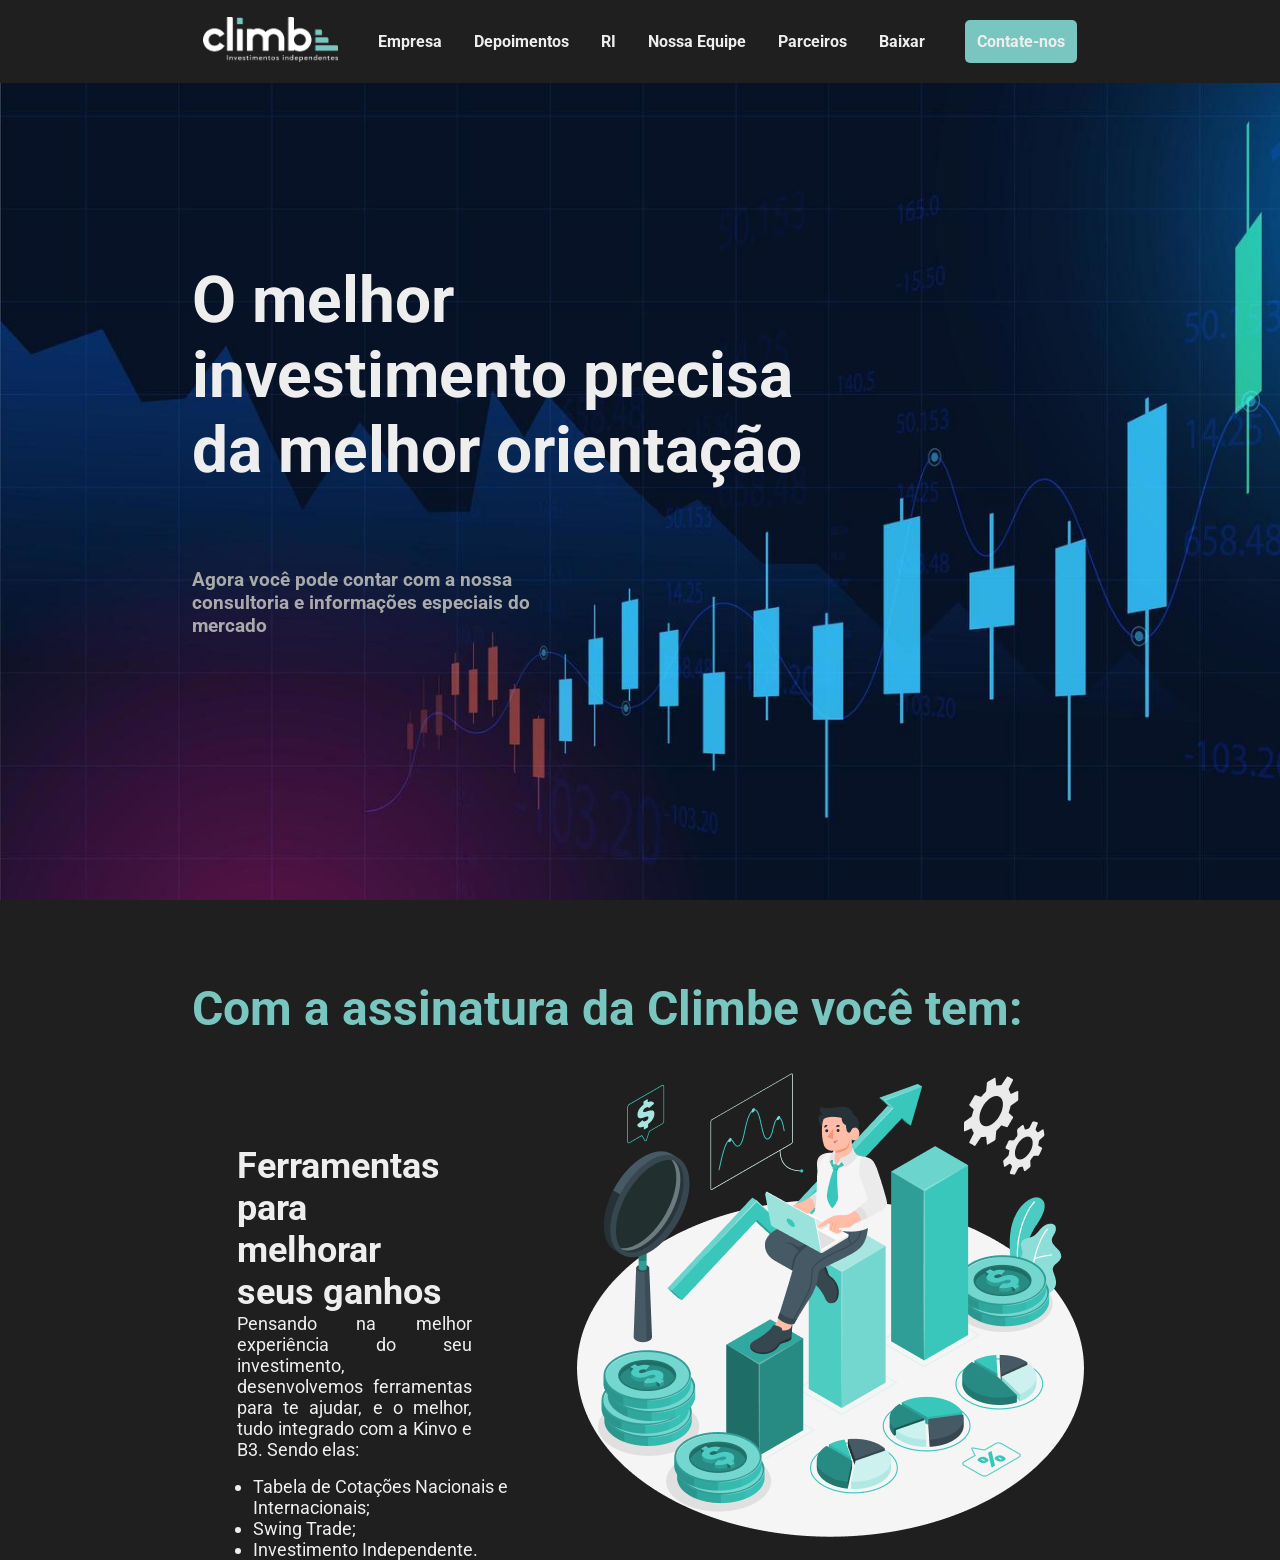
==== HTML/index.html @ fa35763b "Iniciado o projeto Climbe" ====
<!DOCTYPE html>
<html lang="pt-br">
<head>
  <meta charset="UTF-8">
  <meta name="viewport" content="width=device-width, initial-scale=1.0">
  <title>Climbe Investimentos</title>
  <link rel="stylesheet" href="../CSS/style.css">
  <link rel="shortcut icon" href="../Imagens/favicon/Captura de tela 2024-11-14 145228.png" type="image/x-icon">
</head>
<body>
  <header>

    <section>

      <div class="secaoHeader">
        <img src="../Imagens/logoClimbe.png" alt="logoClimbe" height="auto" width="135rem">
      </div>

      <nav class="secaoHeader">
        <ul>
          <!-- <li>Assinar</li> -->
          <li>Empresa</li>
          <li>Depoimentos</li>
          <li>RI</li>
          <li>Nossa Equipe</li>
          <li>Parceiros</li>
          <li>Baixar</li>
        </ul>
      </nav>

      <div class="secaoHeader">
        <button id="contateNos">Contate-nos</button>
      </div>

    </section>

  </header>

  <!-- Imagem grande da frente do Site -->
  <section id="informativo">
    <h1>O melhor investimento precisa da melhor orientação</h1>
    <h3>Agora você pode contar com a nossa consultoria e informações especiais do mercado</h3>
  </section>

  <main>
    <h1 style="margin-left: 15%;">Com a assinatura da Climbe você tem:</h1>
    <section class="imagemDireita">
      <div class="texto">
        <h1>Ferramentas para melhorar seus ganhos</h1>
        <p>Pensando na melhor experiência do seu investimento, desenvolvemos ferramentas para te ajudar, e o melhor, tudo integrado com a Kinvo e B3. Sendo elas:</p>
        <ul>
          <li>Tabela de Cotações Nacionais e Internacionais;</li>
          <li>Swing Trade;</li>
          <li>Investimento Independente.</li>
        </ul>
      </div>
      <div class="imagemApoio">
        <img src="../Imagens/imagensApoio/assinatura1.png" alt="imagemDeApoio">
      </div>
    </section>
  </main>

</body>
</html>
---- CSS/style.css ----
@import url('https://fonts.googleapis.com/css2?family=Poppins:ital,wght@0,100;0,200;0,300;0,400;0,500;0,600;0,700;0,800;0,900;1,100;1,200;1,300;1,400;1,500;1,600;1,700;1,800;1,900&family=Roboto:ital,wght@0,100;0,300;0,400;0,500;0,700;0,900;1,100;1,300;1,400;1,500;1,700;1,900&display=swap');

:root {
  --cor-principal: #79c6c0;
  --cor-fundo: #1f1f1f;
}

* {
  margin: 0;
  padding: 0;
  box-sizing: border-box;
  font-family: "Roboto", serif;
}

header {
  background-color: var(--cor-fundo);
  padding: 1rem;
  position: fixed;
  width: 100%;
  
}

header section {
  display: flex;
  flex-direction: row;
  justify-content: space-between;
  align-items: center;
  margin-left: 15%;
  margin-right: 15%;
}

.secaoHeader ul {
  display: flex;
  flex-direction: row;
  color: #eee;
}

.secaoHeader ul li {
  display: flex;
  margin: 1rem;
  text-decoration: none;
  font-weight: bold;
  cursor: pointer;
  transition: .3s ease;
}

.secaoHeader ul li:hover {
  color: var(--cor-principal);
}

.secaoHeader button {
  padding: .75rem;
  background-color: var(--cor-principal);
  color: #eee;
  font-weight: bold;
  border: none;
  border-radius: 5px;
  font-size: 1rem;
  transition: .3s;
  cursor: pointer;
}

.secaoHeader button:hover {
  opacity: 0.8;
}

#informativo {
  display: flex;
  align-items: justify;
  justify-content: center;
  flex-direction: column;
  height: 100vh;
  background-size: cover;
  background-image: url('../Imagens/1925614-grafico-grafico-de-mercado-de-acoes-investimento-em-fundo-azul-vetor.jpg');
  
}

#informativo h1,
#informativo h3 {
  margin-left: 15%;
}

#informativo h1 {
  color: #eee;
  font-size: 4rem;
  width: 50%;
  padding-bottom: 5rem;
}

#informativo h3 {
  color: #aaa;
  font-size: 1.20rem;
  width: 30%;
}

main {
  background-color: var(--cor-fundo);
}

main h1 {
  padding-top: 5rem;
  /* padding-bottom: 3.5rem; */
  font-size: 48px;
  color: var(--cor-principal);
}

.imagemDireita {
  display: flex;
  margin-left: 15%;
  margin-right: 15%;
  
}

.imagemDireita .texto h1 {
  font-size: 36px;
  color: #eee;
  text-align: justify;
  width: 65%;
}

.texto p {
  color: #eee;
  text-align: justify;
  width: 70%;
  font-size: 18px;
}

.texto ul {
  margin-top: 1rem;
  margin-left: 1rem;
}

.texto ul li {
  color: #eee;
  font-size: 18px;
}

.texto {
  margin-left: 5%;
  margin-top: 1.75rem;
}
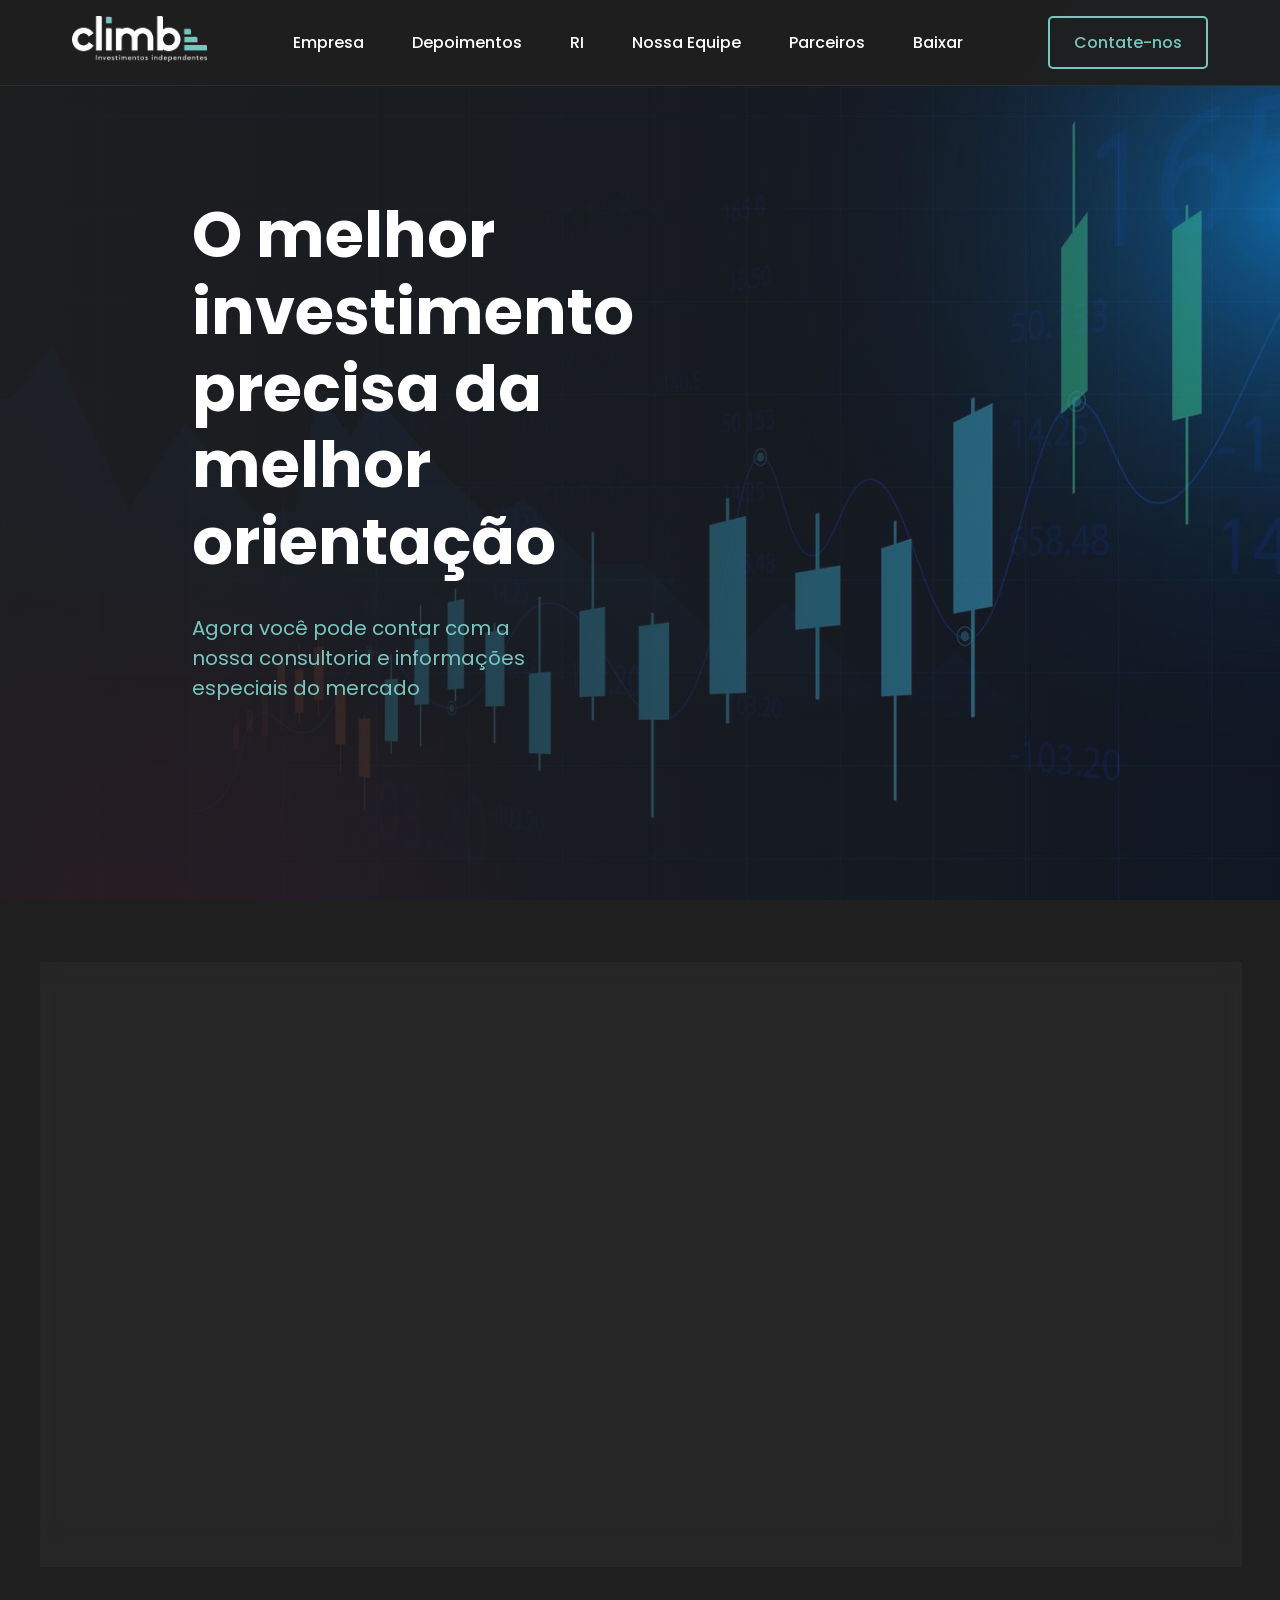
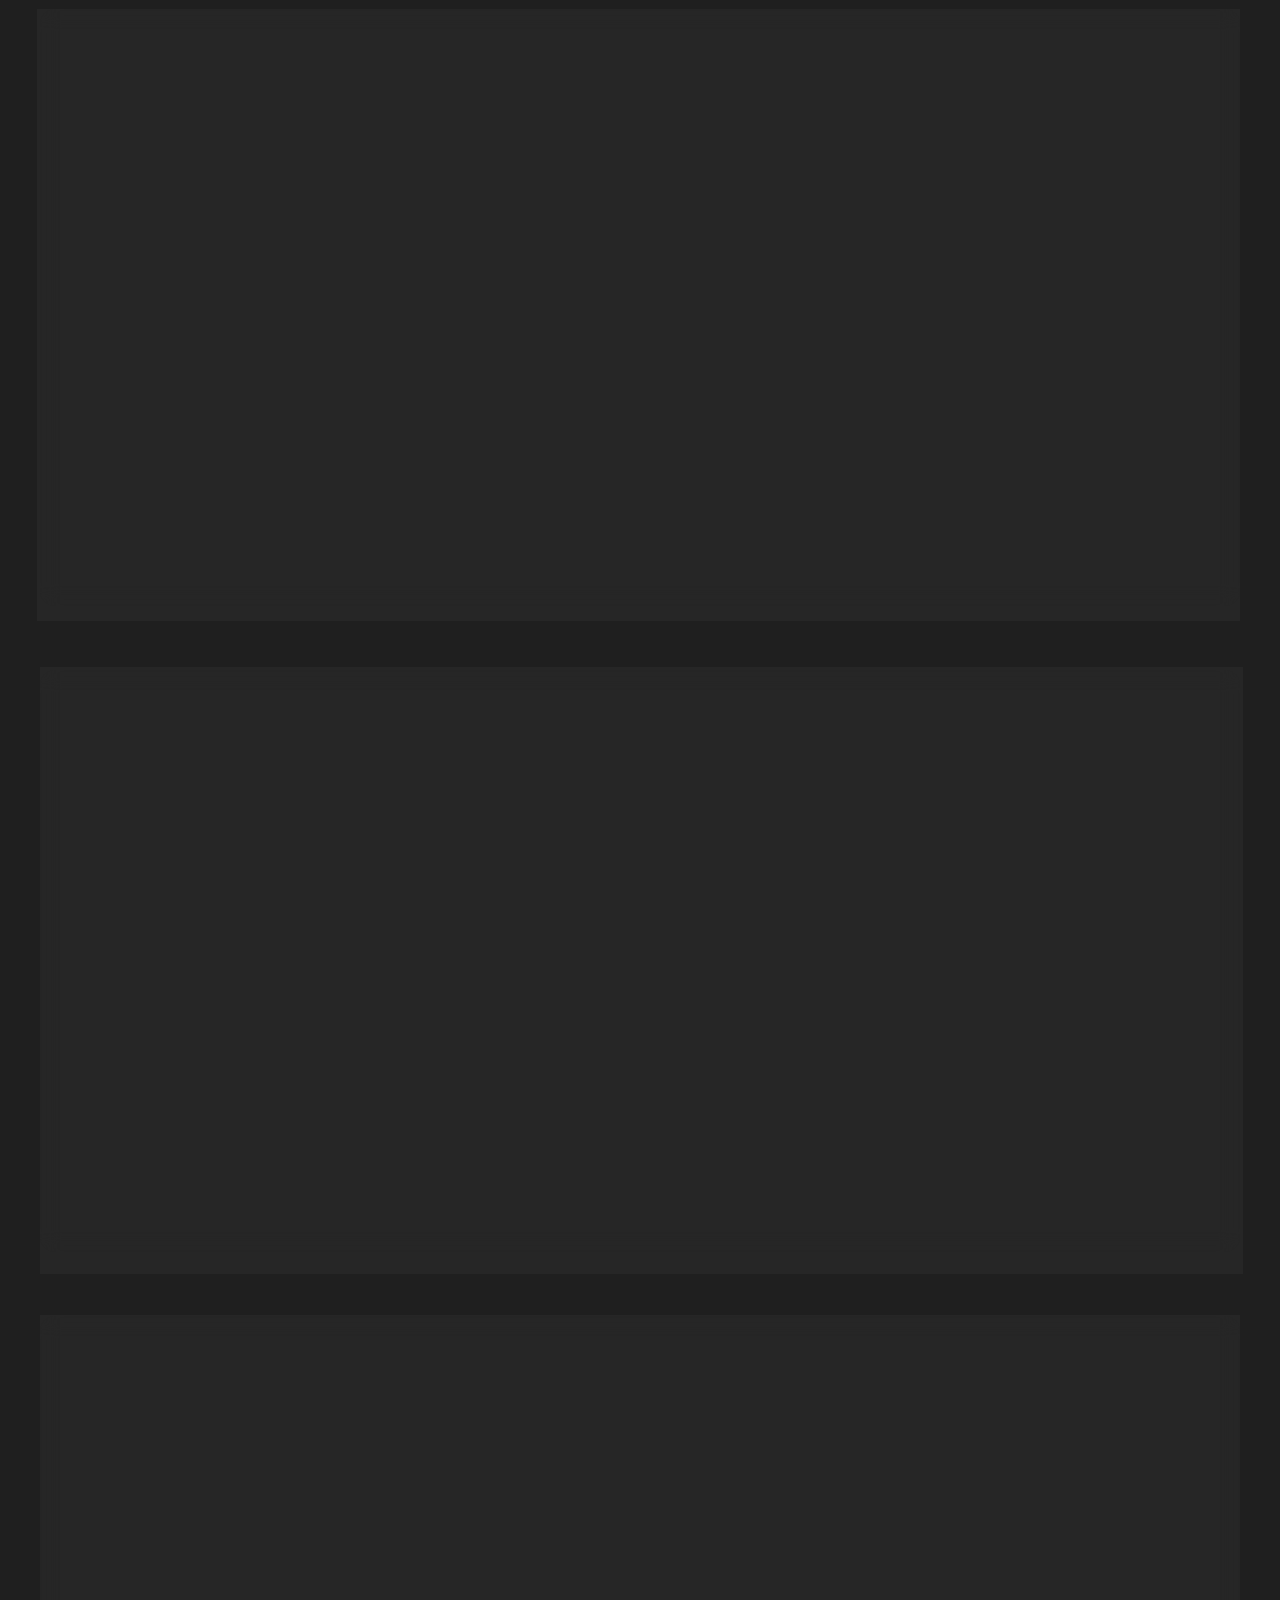
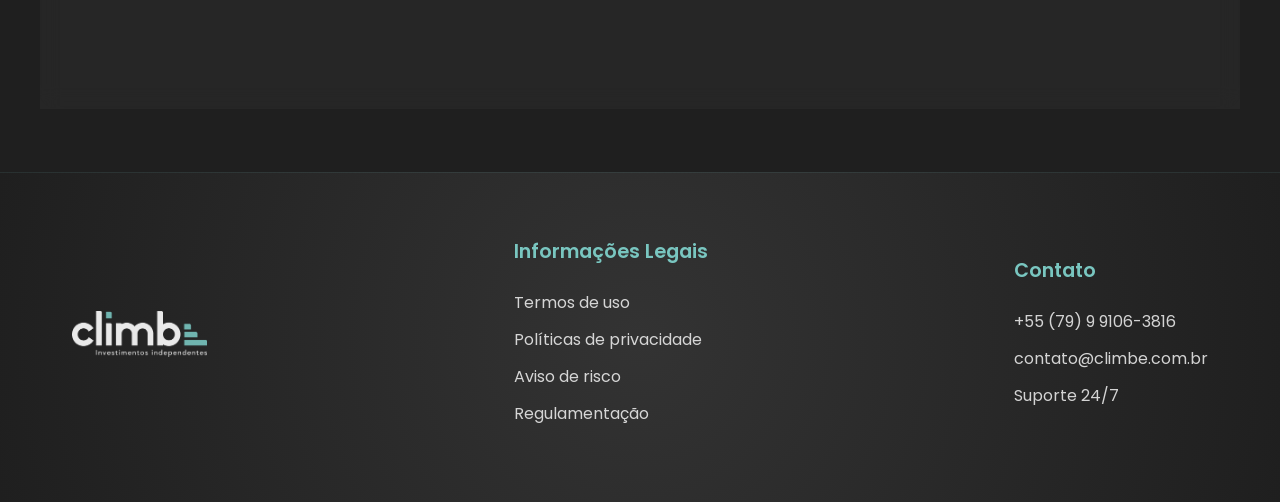
==== commit eacf2642: "Finalizado a página principal do site da Climbe" ====
--- a/HTML/index.html
+++ b/HTML/index.html
@@ -6,19 +6,17 @@
   <title>Climbe Investimentos</title>
   <link rel="stylesheet" href="../CSS/style.css">
   <link rel="shortcut icon" href="../Imagens/favicon/Captura de tela 2024-11-14 145228.png" type="image/x-icon">
+  <script src="../JavaScript/script.js" defer></script>
 </head>
 <body>
   <header>
-
-    <section>
-
+    <section id="sectionHeaderFooter">
       <div class="secaoHeader">
-        <img src="../Imagens/logoClimbe.png" alt="logoClimbe" height="auto" width="135rem">
+        <img src="../Imagens/logoClimbe.png" alt="logoClimbe" height="auto" width="135">
       </div>
 
       <nav class="secaoHeader">
         <ul>
-          <!-- <li>Assinar</li> -->
           <li>Empresa</li>
           <li>Depoimentos</li>
           <li>RI</li>
@@ -31,34 +29,134 @@
       <div class="secaoHeader">
         <button id="contateNos">Contate-nos</button>
       </div>
-
     </section>
-
   </header>
 
-  <!-- Imagem grande da frente do Site -->
   <section id="informativo">
     <h1>O melhor investimento precisa da melhor orientação</h1>
     <h3>Agora você pode contar com a nossa consultoria e informações especiais do mercado</h3>
   </section>
 
   <main>
-    <h1 style="margin-left: 15%;">Com a assinatura da Climbe você tem:</h1>
     <section class="imagemDireita">
       <div class="texto">
         <h1>Ferramentas para melhorar seus ganhos</h1>
         <p>Pensando na melhor experiência do seu investimento, desenvolvemos ferramentas para te ajudar, e o melhor, tudo integrado com a Kinvo e B3. Sendo elas:</p>
         <ul>
-          <li>Tabela de Cotações Nacionais e Internacionais;</li>
-          <li>Swing Trade;</li>
-          <li>Investimento Independente.</li>
+          <li>Tabela de Cotações Nacionais e Internacionais</li>
+          <li>Swing Trade</li>
+          <li>Investimento Independente</li>
         </ul>
       </div>
       <div class="imagemApoio">
         <img src="../Imagens/imagensApoio/assinatura1.png" alt="imagemDeApoio">
       </div>
     </section>
+
+    <section class="imagemDireita">
+      <div class="imagemApoio">
+        <img src="../Imagens/imagensApoio/assinatura2.png" alt="imagemDeApoio">
+      </div>
+      <div class="texto">
+        <h1>Melhores contatos para te ajudar</h1>
+        <p>Pensando em como fornecer o melhor suporte para investir com segurança, vamos te ajudar com uma equipe de peso e grupo exclusivo com investidores. Entre em contato com:</p>
+        <ul>
+          <li>Planejador Familiar</li>
+          <li>Analista Cripto</li>
+          <li>Analista Internacional</li>
+          <li>Analista Nacional</li>
+          <li>Advogado dos Investidores</li>
+          <li>Analista em Planejamento Sucessório</li>
+        </ul>
+      </div>
+    </section>
+
+    <section class="imagemDireita">
+      
+      <div class="texto">
+        <h1>Conteúdos Atualizados e Completos</h1>
+        <p>Para te ajudar a fazer o melhor investimento, preparamos conteúdos diariamente para você</p>
+        <ul>
+          <li>Cursos</li>
+          <li>Relatórios</li>
+          <li>Artigos</li>
+          <li>Noticias</li>
+        </ul>
+      </div>
+      <div class="imagemApoio">
+        <img src="../Imagens/imagensApoio/assinatura3.png" alt="imagemDeApoio">
+      </div>
+    </section>
+
   </main>
+
+  <section class="partners-section">
+    <div class="texto">
+      <h1>Conheça Nossos Parceiros</h1>
+    </div>
+    
+    <div class="partners-grid">
+      <div class="logo-container">
+        <img src="../Imagens/empresasClientes/bni-removebg-preview.png" alt="Logo BNI" class="logo">
+        <div class="dropdown-content">
+          <h3>BNI</h3>
+          <p>Networking empresarial global focado em gerar oportunidades de negócios qualificadas.</p>
+        </div>
+      </div>
+      
+      <div class="logo-container">
+        <img src="../Imagens/empresasClientes/akeloo-removebg-preview.png" alt="Logo Akeloo" class="logo">
+        <div class="dropdown-content">
+          <h3>Akeloo</h3>
+          <p>Soluções inovadoras em tecnologia para o mercado financeiro.</p>
+        </div>
+      </div>
+      
+      <div class="logo-container">
+        <img src="../Imagens/empresasClientes/kinvo-removebg-preview.png" alt="Logo Kinvo" class="logo">
+        <div class="dropdown-content">
+          <h3>Kinvo</h3>
+          <p>Plataforma líder em gestão de investimentos pessoais.</p>
+        </div>
+      </div>
+      
+      <div class="logo-container">
+        <img src="../Imagens/empresasClientes/viggo-removebg-preview.png" alt="Logo Viggo" class="logo">
+        <div class="dropdown-content">
+          <h3>Viggo</h3>
+          <p>Tecnologia e inovação para o mercado financeiro.</p>
+        </div>
+      </div>
+    </div>
+  </section>
+  
+  <!-- Footer -->
+  <footer>
+    <section id="sectionHeaderFooter">
+      <div class="secaoFooter">
+        <img src="../Imagens/logoClimbe.png" alt="logoClimbe" height="auto" width="135">
+      </div>
+  
+      <nav class="secaoFooter">
+        <h3>Informações Legais</h3>
+        <ul>
+          <li>Termos de uso</li>
+          <li>Políticas de privacidade</li>
+          <li>Aviso de risco</li>
+          <li>Regulamentação</li>
+        </ul>
+      </nav>
+  
+      <nav class="secaoFooter">
+        <h3>Contato</h3>
+        <ul>
+          <li>+55 (79) 9 9106-3816</li>
+          <li>contato@climbe.com.br</li>
+          <li>Suporte 24/7</li>
+        </ul>
+      </nav>
+    </section>
+  </footer>
 
 </body>
 </html>
--- a/CSS/style.css
+++ b/CSS/style.css
@@ -1,141 +1,424 @@
-@import url('https://fonts.googleapis.com/css2?family=Poppins:ital,wght@0,100;0,200;0,300;0,400;0,500;0,600;0,700;0,800;0,900;1,100;1,200;1,300;1,400;1,500;1,600;1,700;1,800;1,900&family=Roboto:ital,wght@0,100;0,300;0,400;0,500;0,700;0,900;1,100;1,300;1,400;1,500;1,700;1,900&display=swap');
+@import url('https://fonts.googleapis.com/css2?family=Poppins:wght@300;400;500;600;700&family=Roboto:wght@300;400;500;700&display=swap');
 
 :root {
   --cor-principal: #79c6c0;
   --cor-fundo: #1f1f1f;
+  --cor-branco: #fff;
 }
 
 * {
   margin: 0;
   padding: 0;
   box-sizing: border-box;
-  font-family: "Roboto", serif;
+  font-family: "Poppins", sans-serif;
+}
+
+body {
+  background-color: var(--cor-fundo);
 }
 
 header {
-  background-color: var(--cor-fundo);
+  background-color: rgba(31, 31, 31, 0.95);
   padding: 1rem;
   position: fixed;
   width: 100%;
-  
-}
-
-header section {
+  z-index: 1000;
+  backdrop-filter: blur(10px);
+  border-bottom: 1px solid rgba(121, 198, 192, 0.1);
+}
+
+header #sectionHeaderFooter,
+footer #sectionHeaderFooter  {
   display: flex;
   flex-direction: row;
   justify-content: space-between;
   align-items: center;
-  margin-left: 15%;
-  margin-right: 15%;
+  max-width: 1200px;
+  margin: 0 auto;
+  padding: 0 2rem;
 }
 
 .secaoHeader ul {
   display: flex;
   flex-direction: row;
-  color: #eee;
+  color: var(--cor-branco);
+  list-style: none;
 }
 
 .secaoHeader ul li {
-  display: flex;
-  margin: 1rem;
-  text-decoration: none;
-  font-weight: bold;
+  margin: 0 1.5rem;
+  font-weight: 500;
   cursor: pointer;
   transition: .3s ease;
+  position: relative;
+}
+
+.secaoHeader ul li::after {
+  content: '';
+  position: absolute;
+  bottom: -5px;
+  left: 0;
+  width: 0;
+  height: 2px;
+  background-color: var(--cor-principal);
+  transition: width 0.3s ease;
+}
+
+.secaoHeader ul li:hover::after {
+  width: 100%;
 }
 
 .secaoHeader ul li:hover {
   color: var(--cor-principal);
 }
 
-.secaoHeader button {
-  padding: .75rem;
-  background-color: var(--cor-principal);
-  color: #eee;
-  font-weight: bold;
-  border: none;
+#contateNos {
+  padding: 0.75rem 1.5rem;
+  background-color: transparent;
+  color: var(--cor-principal);
+  font-weight: 500;
+  border: 2px solid var(--cor-principal);
   border-radius: 5px;
   font-size: 1rem;
-  transition: .3s;
+  transition: all 0.3s ease;
   cursor: pointer;
-}
-
-.secaoHeader button:hover {
-  opacity: 0.8;
+  position: relative;
+  overflow: hidden;
+}
+
+#contateNos:hover {
+  background-color: var(--cor-principal);
+  color: var(--cor-fundo);
 }
 
 #informativo {
   display: flex;
-  align-items: justify;
+  background-image: url('../Imagens/1925614-grafico-grafico-de-mercado-de-acoes-investimento-em-fundo-azul-vetor.jpg');
+  align-items: flex-start;
   justify-content: center;
   flex-direction: column;
   height: 100vh;
   background-size: cover;
-  background-image: url('../Imagens/1925614-grafico-grafico-de-mercado-de-acoes-investimento-em-fundo-azul-vetor.jpg');
-  
+  background-position: center;
+  position: relative;
+  padding: 0 15%;
+}
+
+#informativo::before {
+  content: '';
+  position: absolute;
+  top: 0;
+  left: 0;
+  right: 0;
+  bottom: 0;
+  background: linear-gradient(to right,
+      rgba(31, 31, 31, 0.9) 0%,
+      rgba(31, 31, 31, 0.7) 50%,
+      rgba(31, 31, 31, 0.4) 100%);
+  z-index: 1;
 }
 
 #informativo h1,
 #informativo h3 {
-  margin-left: 15%;
+  position: relative;
+  z-index: 2;
 }
 
 #informativo h1 {
-  color: #eee;
+  color: var(--cor-branco);
   font-size: 4rem;
   width: 50%;
-  padding-bottom: 5rem;
+  margin-bottom: 2rem;
+  line-height: 1.2;
+  animation: fadeInUp 1s ease;
 }
 
 #informativo h3 {
-  color: #aaa;
-  font-size: 1.20rem;
-  width: 30%;
-}
-
-main {
-  background-color: var(--cor-fundo);
-}
-
-main h1 {
-  padding-top: 5rem;
-  /* padding-bottom: 3.5rem; */
-  font-size: 48px;
-  color: var(--cor-principal);
+  color: var(--cor-principal);
+  font-size: 1.25rem;
+  width: 40%;
+  font-weight: 400;
+  animation: fadeInUp 1s ease 0.3s;
+  opacity: 0;
+  animation-fill-mode: forwards;
 }
 
 .imagemDireita {
   display: flex;
-  margin-left: 15%;
-  margin-right: 15%;
+  max-width: 1200px;
+  margin: 4rem auto;
+  padding: 2rem;
+  background: rgba(255, 255, 255, 0.03);
+  border-radius: 15px;
+  backdrop-filter: blur(10px);
+  border: 1px solid rgba(121, 198, 192, 0.1);
+}
+
+.texto {
+  flex: 1;
+  padding: 2rem;
+}
+
+.texto h1 {
+  color: var(--cor-branco);
+  font-size: 2.5rem;
+  margin-bottom: 1.5rem;
+  position: relative;
+}
+
+.texto h1::after {
+  content: '';
+  position: absolute;
+  bottom: -10px;
+  left: 0;
+  width: 60px;
+  height: 3px;
+  background-color: var(--cor-principal);
+}
+
+.texto p {
+  color: #ccc;
+  line-height: 1.6;
+  margin-bottom: 1.5rem;
+}
+
+.texto ul {
+  list-style: none;
+}
+
+.texto ul li {
+  color: #ccc;
+  margin-bottom: 0.75rem;
+  padding-left: 1.5rem;
+  position: relative;
+}
+
+.texto ul li::before {
+  content: '•';
+  color: var(--cor-principal);
+  position: absolute;
+  left: 0;
+  font-weight: bold;
+}
+
+.imagemApoio {
+  flex: 1;
+  display: flex;
+  align-items: center;
+  justify-content: center;
+}
+
+.imagemApoio img {
+  max-width: 100%;
+  height: auto;
+  border-radius: 10px;
+  box-shadow: 0 10px 30px rgba(0, 0, 0, 0.3);
+  transition: transform 0.3s ease;
+}
+
+.imagemApoio img:hover {
+  transform: translateY(-10px);
+}
+
+@keyframes fadeInUp {
+  from {
+    opacity: 0;
+    transform: translateY(20px);
+  }
+
+  to {
+    opacity: 1;
+    transform: translateY(0);
+  }
+}
+
+@media (max-width: 768px) {
+  header section {
+    flex-direction: column;
+    text-align: center;
+  }
+
+  .secaoHeader ul {
+    flex-direction: column;
+    margin: 1rem 0;
+  }
+
+  .secaoHeader ul li {
+    margin: 0.5rem 0;
+  }
+
+  #informativo h1 {
+    font-size: 2.5rem;
+    width: 100%;
+  }
+
+  #informativo h3 {
+    width: 100%;
+  }
+
+  .imagemDireita {
+    flex-direction: column;
+  }
+
+  .texto {
+    order: 1;
+  }
+
+  .imagemApoio {
+    order: 2;
+    margin-top: 2rem;
+  }
+}
+
+/* teste */
+/* Container da logo */
+.partners-section {
+  max-width: 1200px;
+  margin: 4rem auto;
+  padding: 2rem;
+  background: rgba(255, 255, 255, 0.03);
+  border-radius: 15px;
+  backdrop-filter: blur(10px);
+  border: 1px solid rgba(121, 198, 192, 0.1);
+}
+
+.partners-grid {
+  display: grid;
+  grid-template-columns: repeat(4, 1fr);
+  gap: 2rem;
+  margin-top: 3rem;
+}
+
+.logo-container {
+  position: relative;
+  padding: 1.5rem;
+  background: rgba(255, 255, 255, 0.05);
+  border-radius: 12px;
+  border: 1px solid rgba(121, 198, 192, 0.1);
+  transition: all 0.3s ease;
+}
+
+.logo-container:hover {
+  transform: translateY(-10px);
+  background: rgba(255, 255, 255, 0.08);
+  box-shadow: 0 10px 30px rgba(0, 0, 0, 0.2);
+}
+
+.logo {
+  width: 150px;
+  height: auto;
+  transition: all 0.3s ease;
+  filter: grayscale(100%);
+}
+
+.logo-container:hover .logo {
+  filter: grayscale(0%);
+}
+
+.dropdown-content {
+  position: absolute;
+  top: 120%;
+  left: 50%;
+  transform: translateX(-50%);
+  background: rgba(31, 31, 31, 0.95);
+  border: 1px solid rgba(121, 198, 192, 0.2);
+  border-radius: 8px;
+  padding: 1.5rem;
+  width: 250px;
+  opacity: 0;
+  visibility: hidden;
+  transition: all 0.3s ease;
+  backdrop-filter: blur(10px);
+  box-shadow: 0 10px 30px rgba(0, 0, 0, 0.3);
+  z-index: 100;
+}
+
+.logo-container:hover .dropdown-content {
+  opacity: 1;
+  visibility: visible;
+  top: 110%;
+}
+
+.dropdown-content h3 {
+  color: var(--cor-principal);
+  font-size: 1.2rem;
+  margin-bottom: 0.5rem;
+  font-weight: 600;
+}
+
+.dropdown-content p {
+  color: var(--cor-branco);
+  font-size: 0.9rem;
+  line-height: 1.5;
+}
+
+footer {
+  background: radial-gradient(circle, #333, #1f1f1f );
+  padding: 4rem 0;
+  border-top: 1px solid rgba(121, 198, 192, 0.1);
+}
+
+#sectionHeaderFooter {
+  max-width: 1200px;
+  margin: 0 auto;
+  display: grid;
+  grid-template-columns: 1fr 1fr 1fr;
+  gap: 2rem;
+  padding: 0 2rem;
+}
+
+.secaoFooter img {
+  opacity: 0.9;
+  transition: opacity 0.3s ease;
+}
+
+.secaoFooter img:hover {
+  opacity: 1;
+}
+
+.secaoFooter ul {
+  list-style: none;
+}
+
+.secaoFooter h3 {
+  color: var(--cor-principal);
+  font-size: 1.2rem;
+  margin-bottom: 1.5rem;
+  font-weight: 600;
+}
+
+.secaoFooter ul li {
+  color: var(--cor-branco);
+  margin: 0.75rem 0;
+  opacity: 0.8;
+  transition: all 0.3s ease;
+  cursor: pointer;
+}
+
+.secaoFooter ul li:hover {
+  opacity: 1;
+  color: var(--cor-principal);
+  transform: translateX(5px);
+}
+
+/* Responsive Design */
+@media (max-width: 968px) {
+  .partners-grid {
+    grid-template-columns: repeat(2, 1fr);
+  }
   
-}
-
-.imagemDireita .texto h1 {
-  font-size: 36px;
-  color: #eee;
-  text-align: justify;
-  width: 65%;
-}
-
-.texto p {
-  color: #eee;
-  text-align: justify;
-  width: 70%;
-  font-size: 18px;
-}
-
-.texto ul {
-  margin-top: 1rem;
-  margin-left: 1rem;
-}
-
-.texto ul li {
-  color: #eee;
-  font-size: 18px;
-}
-
-.texto {
-  margin-left: 5%;
-  margin-top: 1.75rem;
-}
+  #sectionHeaderFooter {
+    grid-template-columns: 1fr;
+    text-align: center;
+  }
+  
+  .secaoFooter {
+    margin-bottom: 2rem;
+  }
+}
+
+@media (max-width: 576px) {
+  .partners-grid {
+    grid-template-columns: 1fr;
+  }
+}
